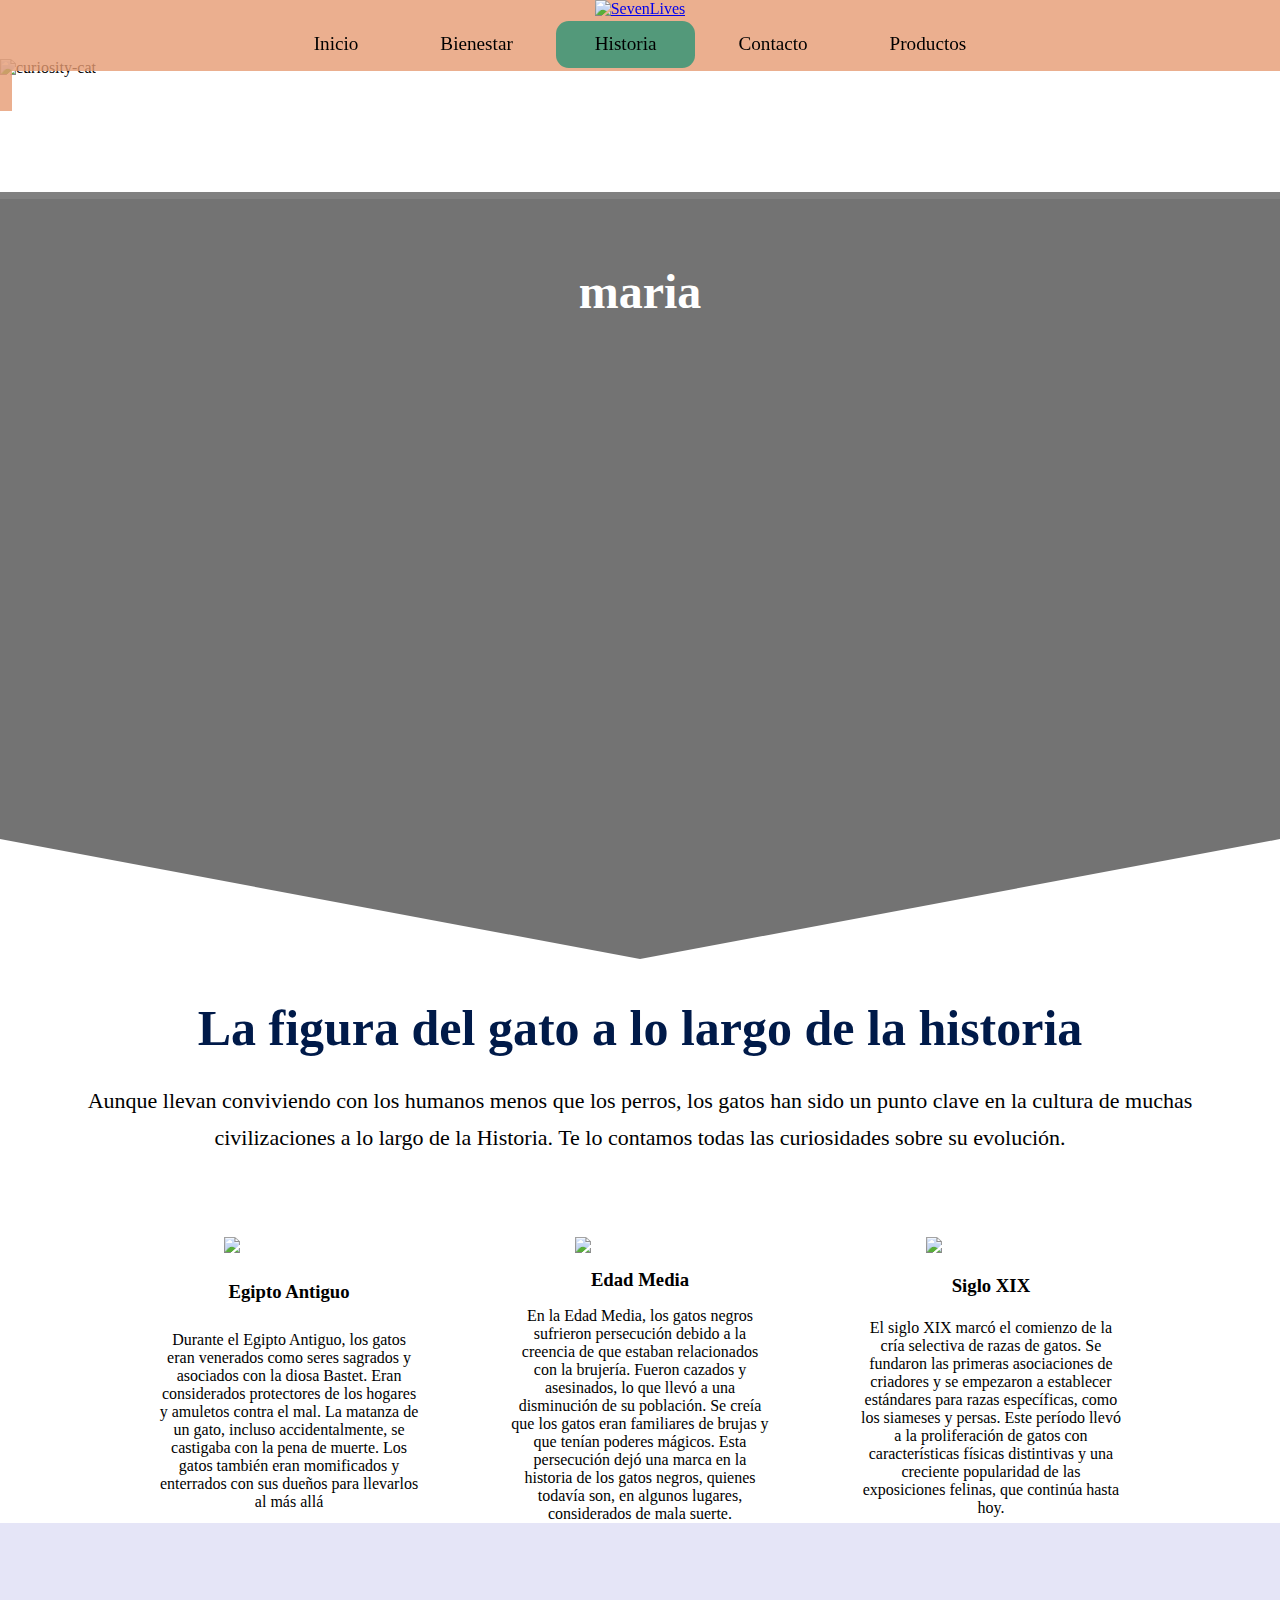
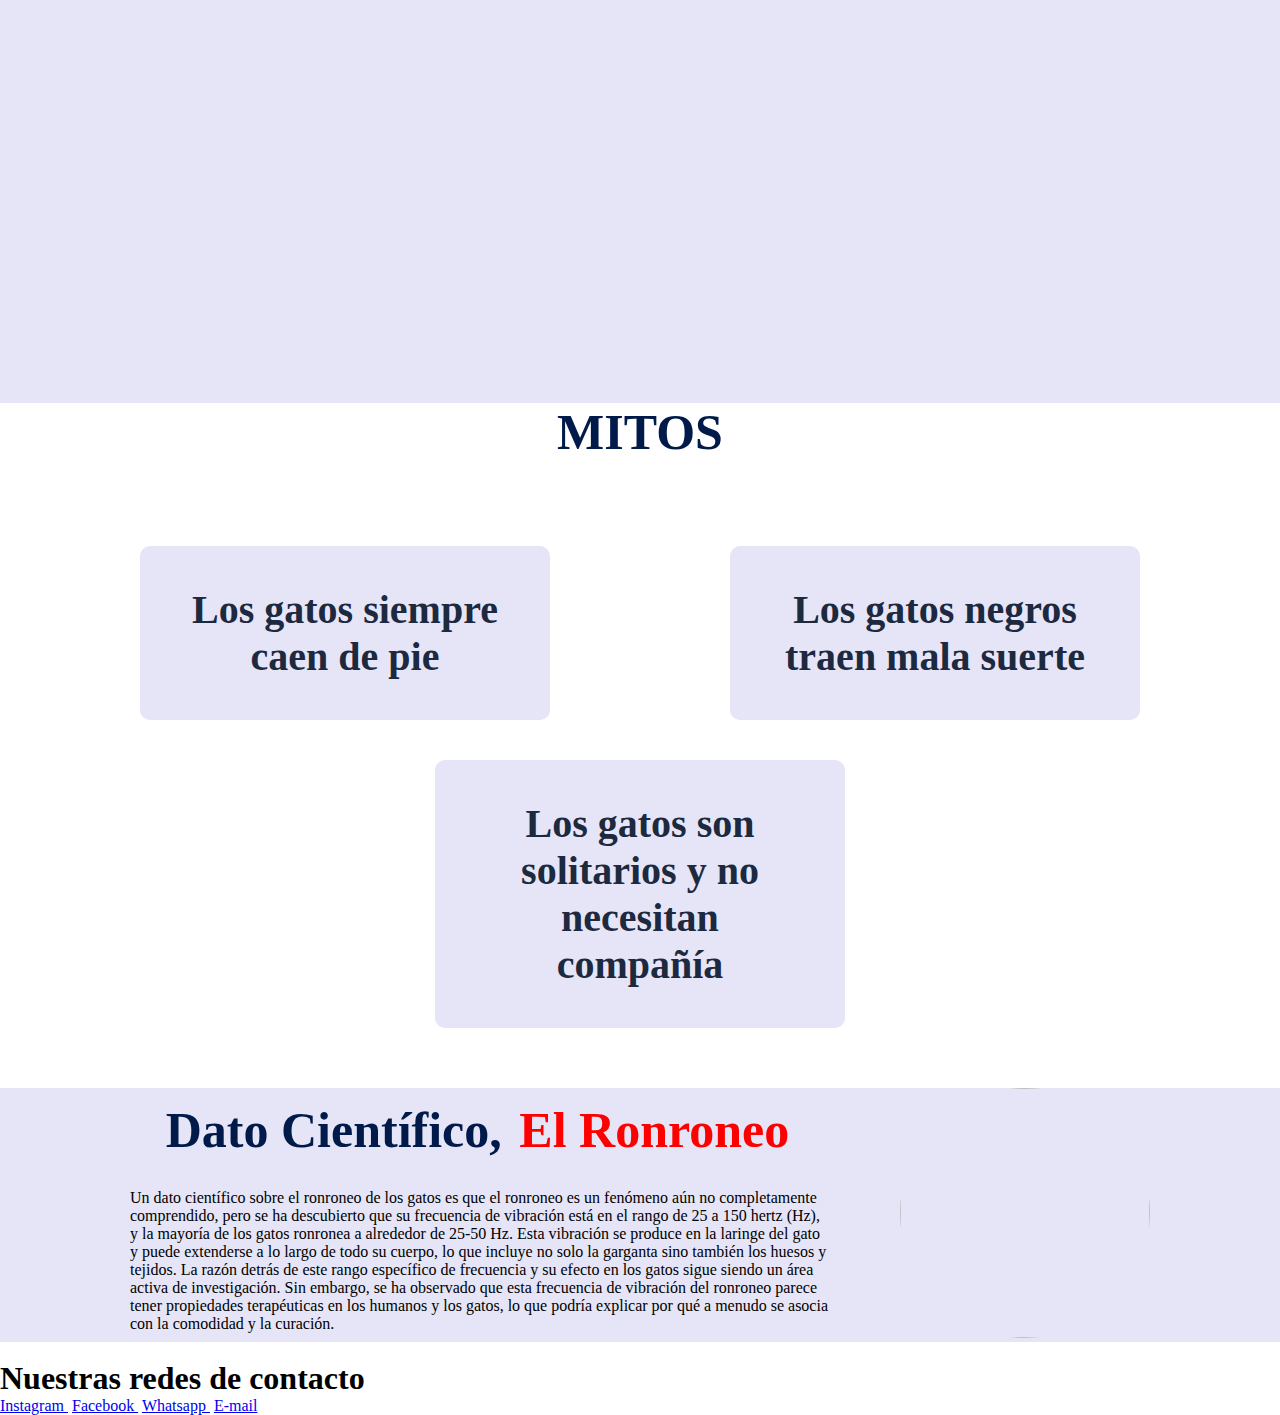
==== siete-vidas-main/templates/historia.html @ 17b67675 "Update historia.html" ====
<!DOCTYPE html>
<html lang="en">

<head>
    <meta charset="UTF-8">
    <meta name="viewport" content="width=device-width, initial-scale=1.0">
    <link rel="icon" type="image/png" sizes="32x32" href="../img/favicon-32x32.png">
    <title>Historia • Seven Lives</title>
    <link rel="stylesheet" type="text/css" href="../css/historia.css">
    <link rel="stylesheet" href="../css/header.css">
    <link rel="stylesheet" href="../css/footer.css">
</head>

<body>
    <header>
        <div class="deslizableMenu">
            <nav class="menu">
                <ul>
                    <div class="div-logo">

                        <a href="../index.html">
                            <img class="logo" src="../img/nuevo-seven-lives.png" alt="SevenLives">
                        </a>

                    </div>
                    <div class="div-lista">
                        <li><a href="../index.html">Inicio</a></li>
                        <li><a href="/templates/bienestar.html">Bienestar</a></li>
                        <li><a class="active" href="/templates/historia.html">Historia</a></li>
                        <li><a href="/templates/contacto.html">Contacto</a></li>
                        <li><a href="/templates/productos para gatos.html">Productos</a></li>
                       
                    </div>

                </ul>

            </nav>
            <button class="no-border" id="hideMenuButton">
                <img src="/img/huella-animacion - copia.png" alt="">
            </button>

        </div>
        <button class="no-border" id="showMenuButton" style="display: none;">
            <img src="/img/huella-animacion.png" alt="">
        </button>

    </header>
    <main>
        <div class="space-top">
            <img class="gato-curioso" src="/img/curiosity-cat2.png" alt="curiosity-cat">
        </div>
        <section class="hero">
            <div class="hero__container container">
                <h1 class="hero__title">maria</h1>

            </div>
        </section>

        <section class="container about">
            <h2 class="subtitle">La figura del gato a lo largo de la historia</h2>
            <p class="about__paragraph">Aunque llevan conviviendo con los humanos menos que los perros, los gatos han
                sido un punto clave en la cultura de muchas civilizaciones a lo largo de la Historia. Te lo contamos
                todas las curiosidades sobre su evolución.</p>

            <div class="about__main">
                <article class="about__icons">
                    <img src="../assets/gato egipto.jpg" class="about__icon">
                    <h3 class="about__title">Egipto Antiguo</h3>
                    <p class="about__paragrah">Durante el Egipto Antiguo, los gatos eran venerados como seres sagrados y
                        asociados con la diosa Bastet. Eran considerados protectores de los hogares y amuletos contra el
                        mal. La matanza de un gato, incluso accidentalmente, se castigaba con la pena de muerte. Los
                        gatos también eran momificados y enterrados con sus dueños para llevarlos al más allá </p>
                </article>

                <article class="about__icons">
                    <img src="../assets/gato edad media.jpg" class="about__icon">
                    <h3 class="about__title">Edad Media</h3>
                    <p class="about__paragrah">En la Edad Media, los gatos negros sufrieron persecución debido a la
                        creencia de que estaban relacionados con la brujería. Fueron cazados y asesinados, lo que llevó
                        a una disminución de su población. Se creía que los gatos eran familiares de brujas y que tenían
                        poderes mágicos. Esta persecución dejó una marca en la historia de los gatos negros, quienes
                        todavía son, en algunos lugares, considerados de mala suerte.</p>
                </article>

                <article class="about__icons">
                    <img src="../assets/gato siames.jpg" class="about__icon">
                    <h3 class="about__title">Siglo XIX</h3>
                    <p class="about__paragrah">El siglo XIX marcó el comienzo de la cría selectiva de razas de gatos. Se
                        fundaron las primeras asociaciones de criadores y se empezaron a establecer estándares para
                        razas específicas, como los siameses y persas. Este período llevó a la proliferación de gatos
                        con características físicas distintivas y una creciente popularidad de las exposiciones felinas,
                        que continúa hasta hoy.</p>
                </article>
            </div>
        </section>

        <section class="knowledge">
            <div class="knowledge__container container">
                <div class="knowledege__texts">
                    <h2 class="subtitle">Algunas curiosidades!</h2>
                    <p class="knowledge__paragraph">Una curiosidad interesante sobre los gatos en la historia es su
                        relación con la protección de manuscritos medievales. Durante la Edad Media en los monasterios
                        europeos, los gatos a menudo vivían en las bibliotecas. Su presencia tenía un propósito crucial:
                        proteger los manuscritos de los roedores, como ratones y ratas, que podían causar daños graves a
                        estos documentos históricos.

                        Los monjes copistas y bibliotecarios valoraban enormemente los manuscritos, ya que eran una
                        forma de preservar y transmitir conocimiento en tiempos en los que los libros eran escasos y
                        costosos de producir. Los gatos, con su instinto de cazadores, se convirtieron en guardianes
                        eficaces contra las plagas de roedores que podrían destruir estos tesoros culturales.

                        Esta relación entre los gatos y la protección de manuscritos medievales es una curiosidad
                        histórica fascinante que muestra cómo los gatos han desempeñado diversos roles en la vida de las
                        personas a lo largo de los siglos, más allá de ser simples mascotas.</p>

                </div>

                <figure>
                    <video height="480" width="270" controls class="videogato">
                        <source src="../assets/Snapinsta.app_video_322945886_834276437897260_8991045916060121318_n.mp4"
                            type="video/mp4">
                        Tu navegador no admite el elemento de video.
                    </video>
                </figure>

            </div>
        </section>

        <section>
            <h2 class="subtitle">MITOS</h2>

            <div class="price__table">
                <div class="price__element">
                    <h3 class="price__price">Los gatos siempre caen de pie</h3>

                    <div class="price__items">
                        <p class="price__features">Este mito sugiere que los gatos tienen la habilidad de caer desde
                            cualquier altura y aterrizar sobre sus patas. Aunque los gatos tienen reflejos rápidos y una
                            excelente agilidad, no siempre pueden prevenir lesiones graves en caídas desde grandes
                            alturas.</p>

                    </div>


                </div>


                <div class="price__element">

                    <h3 class="price__price">Los gatos negros traen mala suerte</h3>

                    <div class="price__items">
                        <p class="price__features">Este es un mito supersticioso que ha persistido durante mucho tiempo.
                            En muchas culturas, los gatos negros se consideran de mal agüero. Sin embargo, en realidad,
                            el color de un gato no tiene nada que ver con la suerte que puedan traer.</p>

                    </div>


                </div>


                <div class="price__element">

                    <h3 class="price__price">Los gatos son solitarios y no necesitan compañía</h3>

                    <div class="price__items">
                        <p class="price__features">Aunque los gatos son conocidos por su independencia, muchos disfrutan
                            de la compañía humana y de otros gatos. Algunos gatos son bastante sociales y pueden
                            entablar relaciones cercanas con sus dueños y otros animales.</p>

                    </div>


                </div>


            </div>
        </section>

        <section class="testimony">
            <div class="testimony__container container">
                <img src="" class="testimony__arrow" id="before">

                <section class="testimony__body testimony__body--show" data-id="1">
                    <div class="testimony__texts">
                        <h2 class="subtitle">Dato Científico, <span class="testimony__course">El Ronroneo</span></h2>
                        <p class="testimony__review">Un dato científico sobre el ronroneo de los gatos es que el
                            ronroneo es un fenómeno aún no completamente comprendido, pero se ha descubierto que su
                            frecuencia de vibración está en el rango de 25 a 150 hertz (Hz), y la mayoría de los gatos
                            ronronea a alrededor de 25-50 Hz. Esta vibración se produce en la laringe del gato y puede
                            extenderse a lo largo de todo su cuerpo, lo que incluye no solo la garganta sino también los
                            huesos y tejidos. La razón detrás de este rango específico de frecuencia y su efecto en los
                            gatos sigue siendo un área activa de investigación. Sin embargo, se ha observado que esta
                            frecuencia de vibración del ronroneo parece tener propiedades terapéuticas en los humanos y
                            los gatos, lo que podría explicar por qué a menudo se asocia con la comodidad y la curación.
                        </p>
                    </div>

                    <figure class="testimony__picture">
                        <img src="../assets/gato ronroneo.jpg" class="testimony__img" id="testimonyImage">
                    </figure>
                </section>
                
            </div>
        </section>
        </section>
  
      

    </main>
    <footer>
        <div class="fondo-opaco">
            <div class="curiosity-footer"><img src="../img/footer/curiositi-cat4.png" alt=""></div>
            <div class="catfamily">
                <div class="redes-flex">
                    <h1>Nuestras redes de contacto</h1>
                </div>
                <div class="redes-sociales">
                    <a href="https://www.instagram.com/" target="_blank">Instagram <img src="/img/redes/instagram.png"
                            alt=""></a>
                    <a href="https://www.facebook.com/" target="_blank">Facebook <img src="/img/redes/facebook (1).png"
                            alt=""></a>
                    <a href="https://www.whatsapp.com/?lang=es_LA" target="_blank">Whatsapp <img
                            src="/img/redes/whatsapp.png" alt=""></a>
                    <a href="mailto:hernandez.flores.rr@gmail.com">E-mail<img src="/img/redes/email.png" alt=""></a>
    
                </div>
            </div>
        </div>
    </footer>

    <script>

        const knowledgeContainer = document.querySelector('.knowledge__container');
        window.addEventListener('scroll', () => {
            const elementRect = knowledgeContainer.getBoundingClientRect();
            const windowHeight = window.innerHeight;
            if (elementRect.top < windowHeight) {
                knowledgeContainer.classList.add('entered');
            } else {
                knowledgeContainer.classList.remove('entered');
            }
        });
    </script>

<script src="../js/header.js"></script>
</body>

</html>
---- siete-vidas-main/css/historia.css ----
:root {
    --padding-container: 100px 0;
    --color-title: #001A49;
}
@font-face {
    font-family: "titulos";
    src: url(../fuentes/Merriweather-Black.ttf);
  }
  
  @font-face {
    font-family: "friendly";
    src: url(../fuentes/Caveat-VariableFont_wght.ttf);
  }
  
  @font-face {
    font-family: "menu";
    src: url(../fuentes/Merriweather-LightItalic.ttf);
  }
  
  @font-face {
    font-family: "moolireg";
    src: url(../fuentes/Mooli-Regular.ttf)
  }
  
  @font-face{
    font-family: "snig";
    src: url(../fuentes/Sniglet-Regular.ttf)
  }

  *{
    margin: 0;
  }

  body{
    position: relative;
    width: 100%;
    height: auto;
  }
  
  body::before{
    content: "";
    position: absolute;
    top: 0;
    right: 0;
    bottom: 0;
    left: 0;
    background-image: url('../img/FondoDePagina.jpg');
    background-size: 30vw;
    background-repeat: repeat;
    opacity: 0.5;
    z-index: -2;
  }


  /* div atras header */

  .space-top {
    position: relative;
    height: 15vw;
  }
  
  .space-top>.gato-curioso {
    position: absolute;
    top: 4.6vw;
    height: 12vw;
    z-index: 3;
  }
  
  /* MEDIA QUERY SPACE TOP */
  
  @media (max-width: 1024px) {
    .space-top {
        height: 23.8vw;
    }
  
    .space-top>.gato-curioso {
        top: 10.9vw;
        height: 15vw;
    }
  
  }
  
  @media (max-width: 768px) {
    .space-top {
        height: 31vw;
    }
  
    .space-top>.gato-curioso {
        top: 17.8vw;
        height: 15vw;
    }
  
  }
  
  @media (max-width: 480px) {
    .space-top {
        height: 53vw;
    }
  
    .space-top>.gato-curioso {
        top: 45vw;
        height: 16vw;
    }
  
  }

  /* -------- */

.container {
    width: 90%;
    max-width: 1200px;
    margin: 0 auto;
    overflow: hidden;
    
}

.hero {
    width: 100%;
    height: 100vh;
    min-height: 600px;
    max-height: 800px;
    position: relative;
    display: grid;
    grid-template-rows: 100px 1fr;
    color: #fff;
    border-top: 7px rgba(44, 44, 44, 0.6)solid;
}

.hero::before {
    content: "";
    position: absolute;
    top: 0;
    left: 0;
    width: 100%;
    height: 100%;
    background-image: linear-gradient(180deg, #0000008c 0%, #0000008c 100%), url('../assets/colorido-fondo-pantalla-gatos-que-tiene-muchos-gatos_901003-14016.jpj.avif');
    background-size: cover;
    clip-path: polygon(0 0, 100% 0, 100% 80%, 50% 95%, 0 80%);
    z-index: -1;
}

.hero__container {
    max-width: 800px;
    display: grid;
    grid-auto-rows: max-content;
    align-content: center;
    gap: 1em;
    padding-bottom: 150px;
    text-align: center;
}

.hero__title {
    padding-top: 23%;
    font-size: 3rem;
}
.videogato {
    display: block;
    margin: 0;
    
}




.about {
    text-align: center;
}

.subtitle {
    color: var(--color-title);
    font-size: 2rem;
    margin-bottom: 25px;
}


.about__paragraph {
    line-height: 1.7;
    font-size: 22px;
}

.about__main {
    padding-top: 80px;
    display: grid;
    width: 90%;
    margin: 0 auto;
    gap: 1em;
    overflow: hidden;
    grid-template-columns: repeat(auto-fit, minmax(260px, auto));
}


.about__icons {
    display: grid;
    gap: 1em;
    justify-items: center;
    width: 260px;
    overflow: hidden;
    margin: 0 auto;
}

.about__icon {
    width: 130px;
    transition: transform 0.3s
}
.about__icon:hover {
    transform: scale(1.1); /* Aplica un aumento del 10% en el tamaño al pasar el mouse sobre el elemento */
}

.knowledge {
    background-color: #e5e5f7;
    background-image: radial-gradient(#444cf7 0.5px, transparent 0.5px), radial-gradient(#444cf7 0.5px, #e5e5f7 0.5px);
    background-size: 20px 20px;
    background-position: 0 0, 10px 10px;
    overflow: hidden;
}

.knowledge__container{
    display: grid;
    grid-template-columns: 1fr 1fr;
    gap: 1em;
    align-items: center;
    opacity: 0;
    transform: translateX(-100%);
    transition: transform 1s, opacity 1s;
}
.knowledge__container.entered {
    opacity: 1;
    transform: translateX(0);
}

.subtitle{
    text-align: center;
    font-size: 50px;
}

.knowledge__picture{
    max-width: 500px;
}

.knowledge__paragraph{
    line-height: 1.7;
    margin-bottom: 15px;
    
}

.knowledge__img{
    width: 100%;
    display: block;
}



.price{
    text-align: center;
}

.price__table{
    padding-top: 60px;
    padding-bottom: 60PX;
    display: flex;
    flex-wrap: wrap;
    gap: 2.5em;
    justify-content: space-evenly;
    align-items: center;
}

.price__element{
    background-color: #e5e5f7;
    text-align: center;
    border-radius: 10px;
    width: 330px;
    padding: 40px;
    --color-plan: #696871;
    --color-price: #1D293F;
    --bg-cta: #fff;
    --color-cta: #5454D4;
    --color-items: #696871;
}

.price__element--best{
    width: 370px;
    padding: 60px 40px;
    background-color: #FF7143;
    --color-plan: rgb(255 255 255 / 75%);
    --color-price: #fff;
    --bg-cta: #9F3919;
    --color-cta: #FFF;
    --color-items: #fff;
}


.price__name{
    color: var(--color-plan);
    margin-bottom: 15px;
    font-weight: 300;
}

.price__price{
    font-size: 2.5rem;
    color: var(--color-price);
}

.price__items{
    margin-top: 35px;
    display: grid;
    gap: 1em;
    font-weight: 300;
    font-size: 1.2rem;
    margin-bottom: 50px;
    color: var(--color-items);
    display: none;
}
.price__element:hover .price__items {
    display: block;
}

.price__cta{
    display: block;
    padding: 20px 0;
    border-radius: 10px;
    text-decoration: none;
    background-color: var(--bg-cta);
    font-weight: 600;
    color: var(--color-cta);
    box-shadow: 0 0 1px rgba(0, 0, 0, .5);
}



.testimony{
    background-color: #e5e5f7;
}

.testimony__container{
    display: grid;
    grid-template-columns: 50px 1fr 50px;
    gap: 1em;
    align-items: center;
}

.testimony__body{
    display: grid;
    grid-template-columns: 1fr max-content;
    justify-content: space-between;
    align-items: center;
    gap: 2em;
    grid-column: 2/3;
    grid-row: 1/2;
    opacity: 0;
    pointer-events: none;
}


.testimony__body--show{
    pointer-events: unset;
    opacity: 1;
    transition: opacity 1.5s ease-in-out;
}

.testimony__img{
    width: 250px;
    height: 250px;
    border-radius: 50%;
    object-fit: cover;
    object-position: 50% 30%;
    
}


.testimony__texts{
    max-width: 700px;
}

.testimony__course{
    
    color: red;
    display: inline-block;
    padding: 5px;
}

.testimony__arrow{
    width: 90%;
    cursor: pointer;
}
@media (max-width: 768px) {
    .testimony__body {
        display: flex;
        flex-direction: column;
        align-items: center;
    }

    .testimony__texts {
        max-width: 100%;
    }

    .testimony__picture {
        width: 100%;
    }

    .testimony__img {
        max-width: 100%;
        height: auto;
    }
    
}
@media (max-width: 768px) {
    .knowledge__container {
        display: flex;
        flex-direction: column;
        align-items: center;
    }

    .knowledge__paragraph {
        max-width: 100%;
        text-align: center;
    }

    .videogato {
        width: 100%; /* Asegura que el video ocupe el ancho completo del contenedor */
        max-width: 100%; /* Asegura que el video no sea más ancho que la pantalla */
    }
}
---- siete-vidas-main/css/header.css ----
header {
    margin: 0vw;
    height: 20vh;
    width: 100%;
    position: fixed;
    z-index: 4;
    transition: height 0.5s ease-out, background-color 0.1s ease-out;
}


/* LOGO */
.div-logo {
    padding: 0;
}

.logo {
    width: 20vw;
    height: auto;
}


.deslizableMenu .menu>ul {
    display: flex;
    flex-direction: column;
    align-items: center;
    font-family: "menu";
}


.deslizableMenu {
    position: relative;
    margin: 0;
    padding: 0;
    height: 20vw;
    overflow: hidden;
    transition: .3s ease-in-out;
    /* Transición para el efecto deslizante */
}


.hidden {
    height: 0 !important;
    /* ¡Oculta el menú! */
}

.no-border {
    display: flex;
    flex-direction: column;
    border: none;
    outline: none;
    background-color:rgba(230,155,115,0.80);
}

.no-border>img{
    height: 3vw;
}


ul {
    list-style-type: none;
    margin: 0;
    padding: 0;
    overflow: hidden;
    z-index: 2;
}

.menu ul{
    background-color: rgba(230,155,115,0.80);
}
 
li {
    float: left;
}

li a {
    display: block;
    color: rgb(0, 0, 0);
    text-align: center;
    padding: 1vw 3vw;
    margin: 0.2vw;
    text-decoration: none;
    font-family: "menu";
    font-size: 1.5vw;
    border-radius: 1vw;
}

li a:hover:not(.active) {
    background-color: #111;
}

.menu .div-lista a:hover {
    transition: 1s;
    text-align: center;
    color: rgb(255, 255, 255);
    box-shadow: rgb(49, 49, 49) .3vw .3vw .3vw .3vw;
}

.active {
    background-color: rgba(18,144,114,0.7);
}
   
/* PUNTOS DE RUPTURA */

/* Estilos base... */

/* Para grandes tablets y pantallas pequeñas de laptops */
@media (max-width: 1024px) {
    header {
        height: 27vw;
        position: absolute;
    }

    

    .logo {
        width: 29vw;
    }

    .deslizableMenu{
        height: 27vw;
    }

    .deslizableMenu .menu>ul{
        height: 24vw;
    }

    .div-lista {
        display: grid;
        grid-template-columns: repeat(5, minmax(2vw,1fr));
    }

    li a {
        font-size: 2.3vw;
    }

    .no-border>img {
        height: 2vw;
    }


}

/* Para tablets en modo retrato */
@media (max-width: 768px) {
    header {
        height: 31vw;
        position: absolute;
    }

    .menu .div-logo a .logo{
        width: 32vw;
    }

    .deslizableMenu{
        height: 36vw;
    }

    .deslizableMenu .menu>ul{
        height: 31vw;
    }

    .div-lista {
        display: grid;
        grid-template-columns: repeat(3, minmax(2vw,1fr));
    }

    li a {
        font-size: 2.7vw;
    }

    .no-border>img {
        height: 4vw;
    }


}

@media (max-width: 480px) {
    header {
        height: 54vw;
        position: absolute;
    }

    .menu .div-logo a .logo{
        width: 42vw;
    }

    .div-logo {
        display: flex;
        justify-content: center;
        width: 40vw;
        height: auto;
    }

    .deslizableMenu .menu>ul{
        height: 62vw;
    }

    .deslizableMenu{
        height: 59vw;
    }

    .div-lista{
        grid-template-columns: repeat(1, minmax(1vw,1fr));
    }

    li a {
        font-size: 4vw;
    }

    .no-border>img {
        height: 4vw;
    }

}
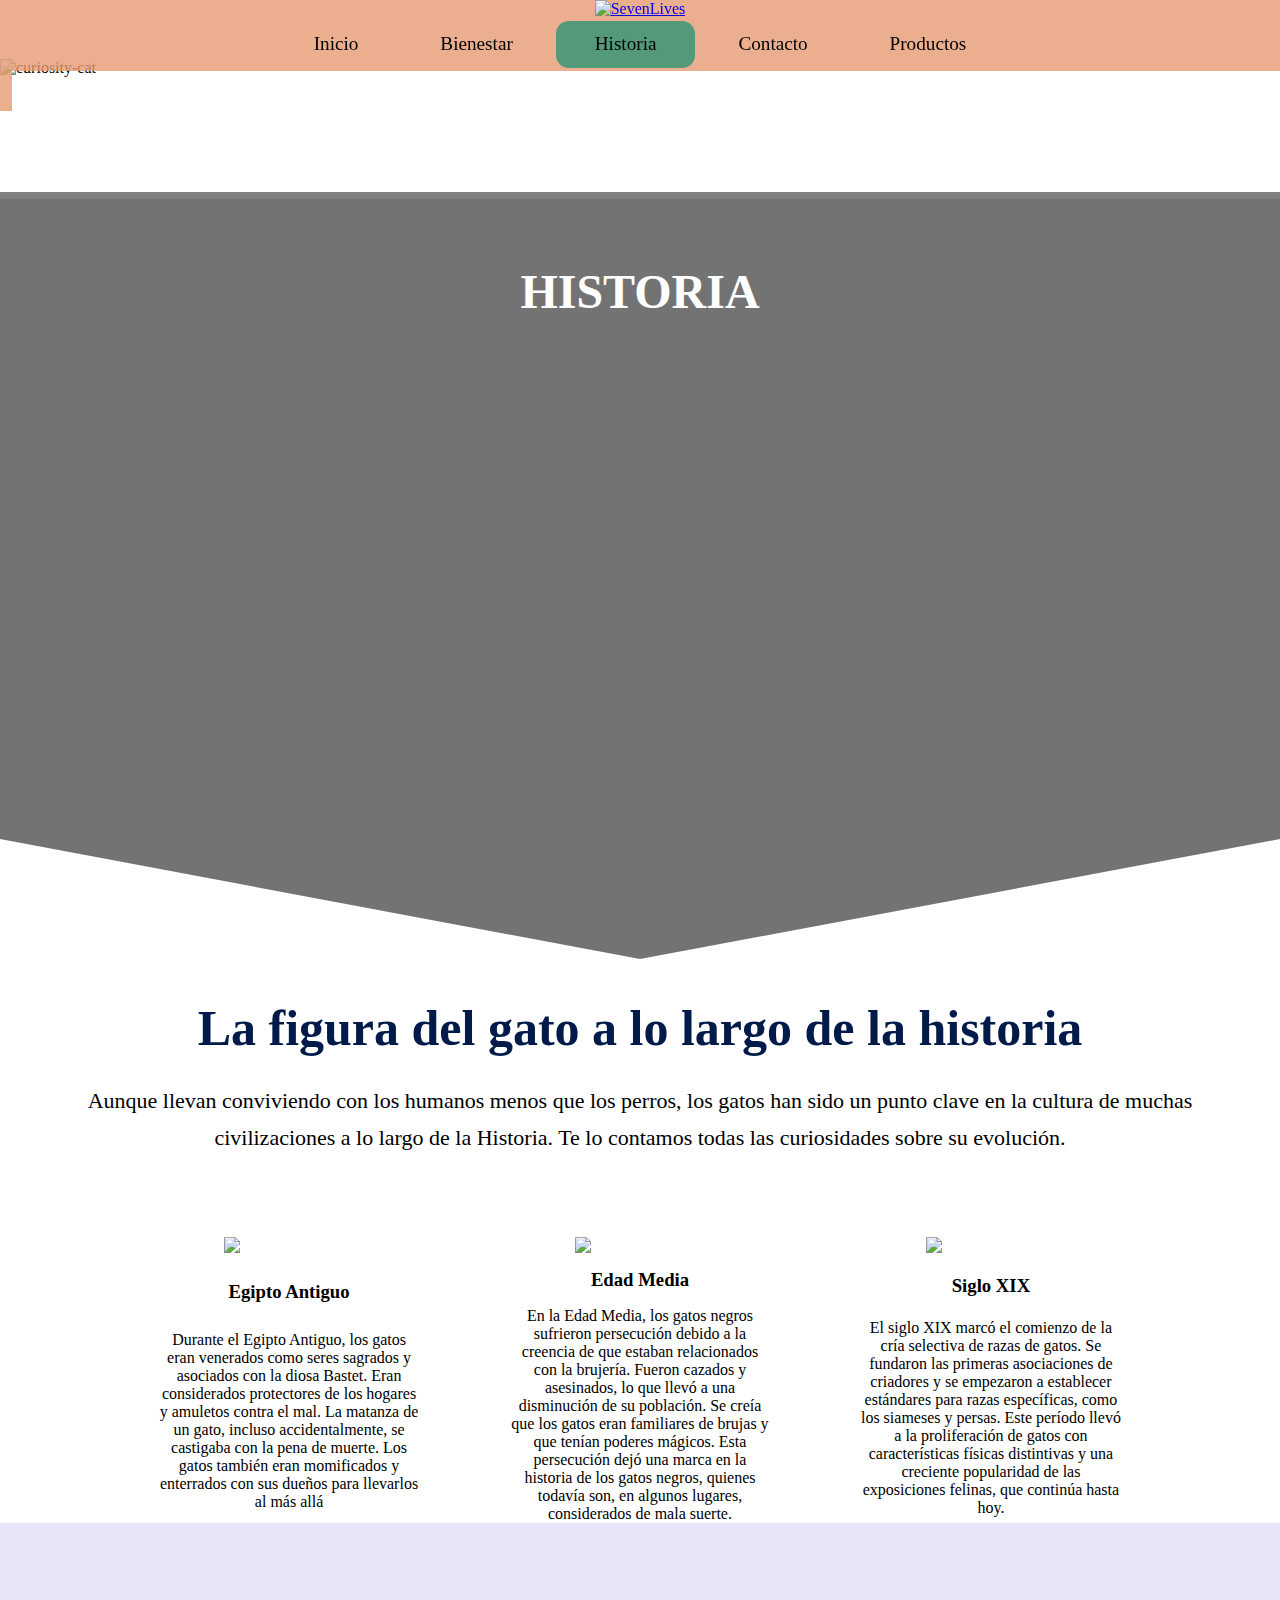
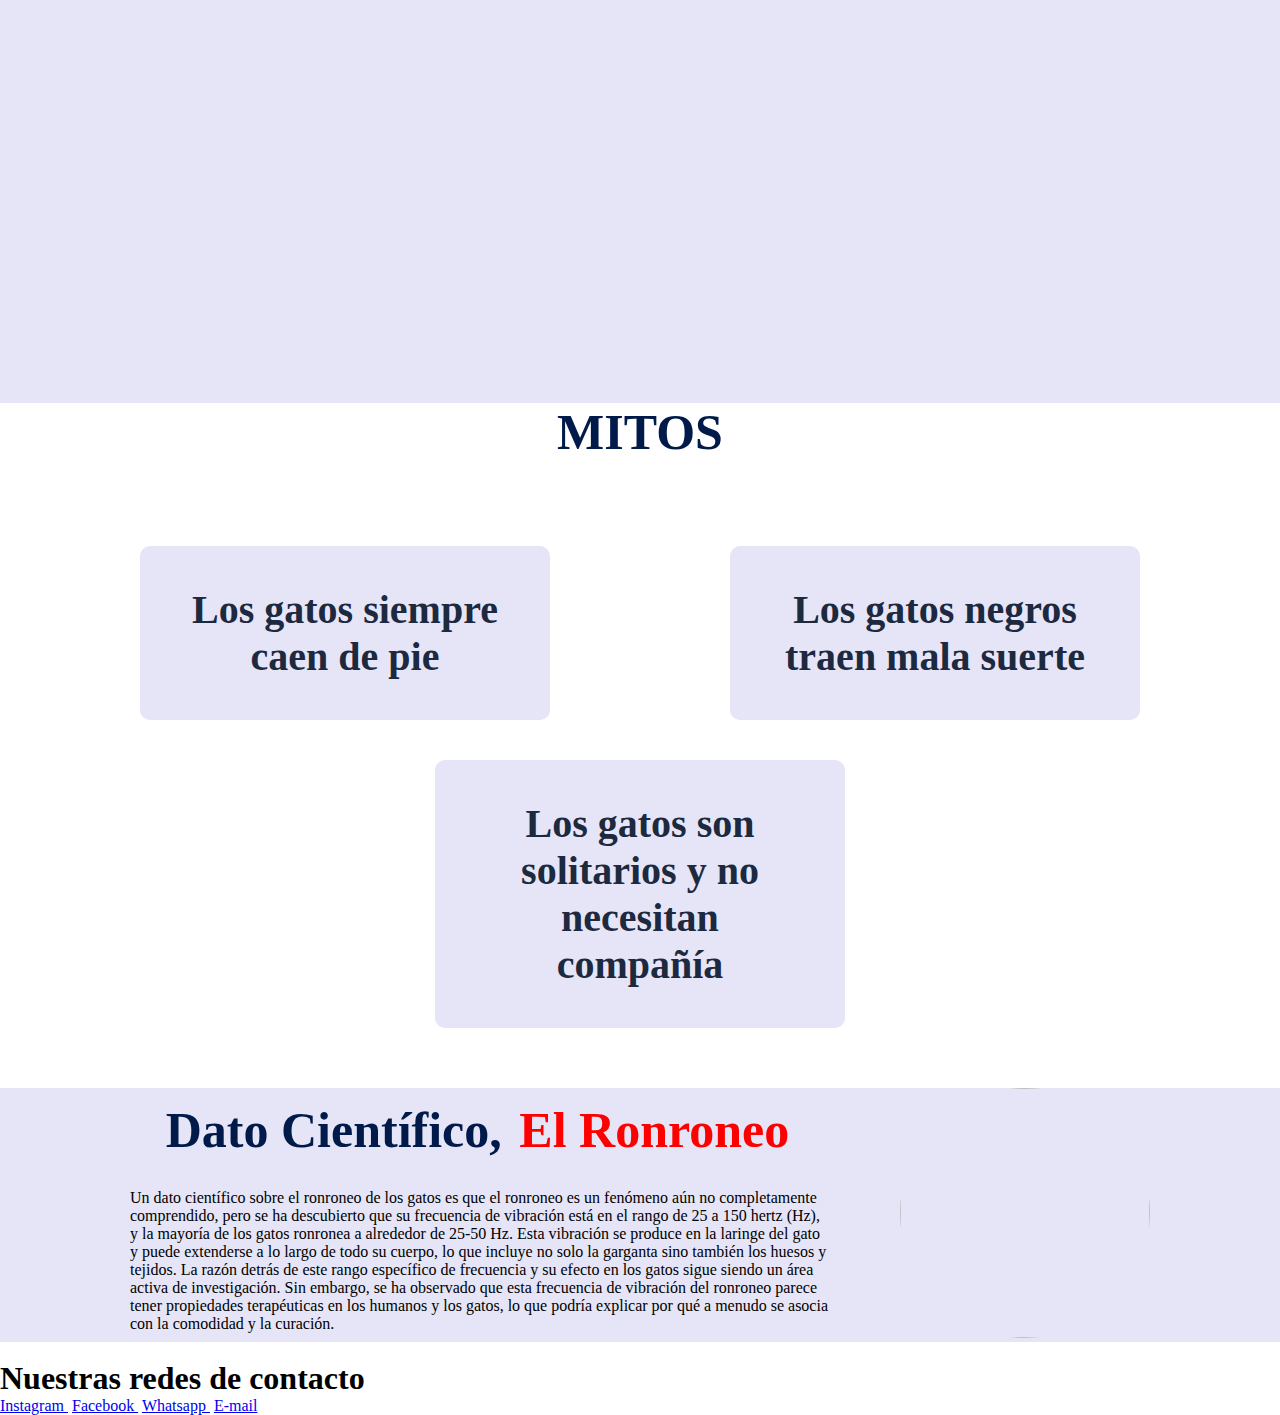
==== commit b5c0c58d: "Update historia.html" ====
--- a/siete-vidas-main/templates/historia.html
+++ b/siete-vidas-main/templates/historia.html
@@ -51,7 +51,7 @@
         </div>
         <section class="hero">
             <div class="hero__container container">
-                <h1 class="hero__title">maria</h1>
+                <h1 class="hero__title">HISTORIA</h1>
 
             </div>
         </section>
